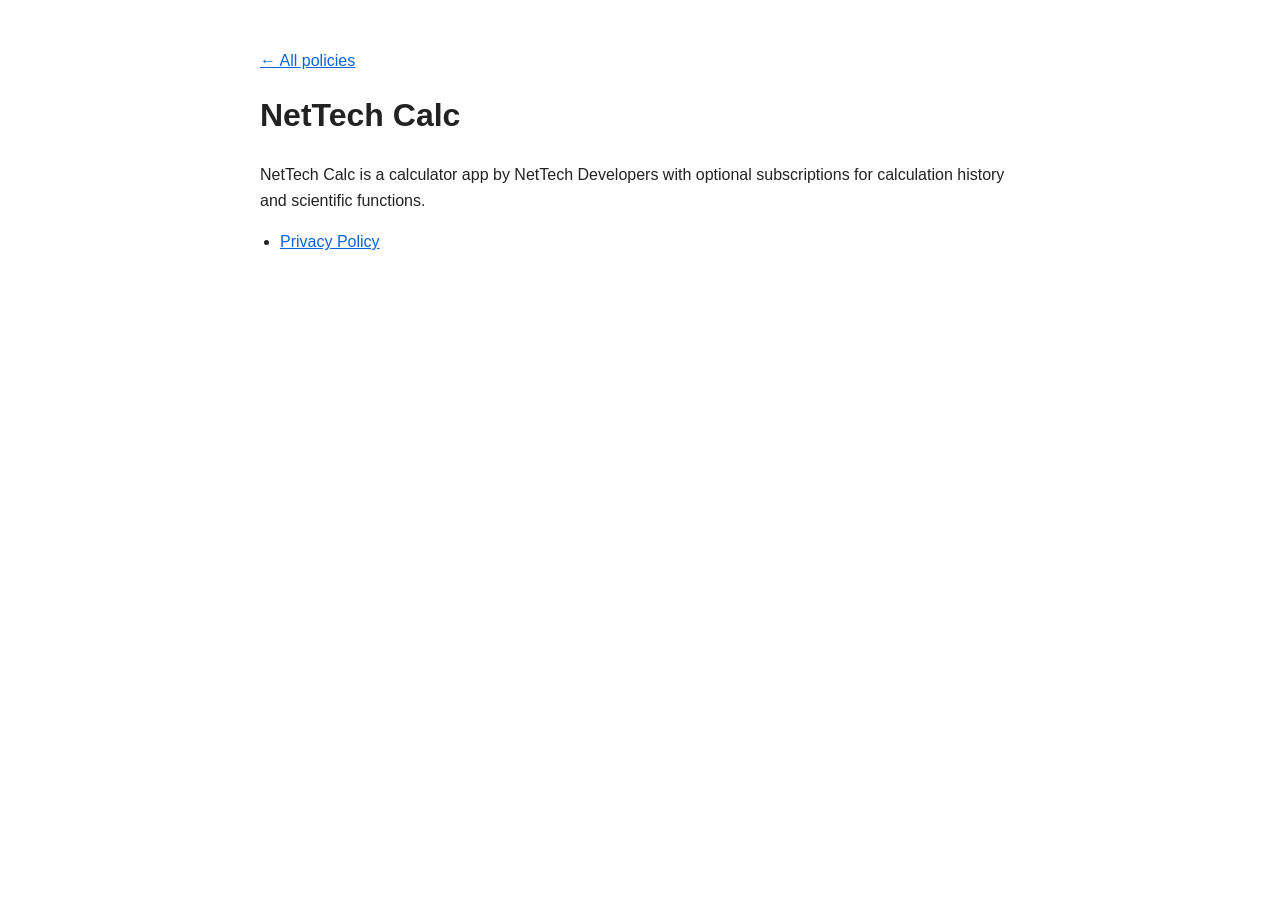
==== nettech-calc/index.html @ 29020306 "Add NetTech Calc privacy policy Co-Authored-By: Claude Opus 5.5 <noreply@anthropic.com>" ====
<!DOCTYPE html>
<html lang="en">
<head>
  <meta charset="UTF-8">
  <meta name="viewport" content="width=device-width, initial-scale=1.0">
  <title>NetTech Calc</title>
  <link rel="stylesheet" href="../style.css">
</head>
<body>
  <main>
    <p><a href="../">&larr; All policies</a></p>

    <h1>NetTech Calc</h1>
    <p>NetTech Calc is a calculator app by NetTech Developers with optional subscriptions for calculation history and scientific functions.</p>

    <ul class="list">
      <li><a href="privacy/">Privacy Policy</a></li>
    </ul>
  </main>
</body>
</html>
---- style.css ----
body {
  margin: 0;
  font-family: -apple-system, BlinkMacSystemFont, "Segoe UI", Roboto, sans-serif;
  line-height: 1.6;
  color: #222;
  background: #fff;
}

main {
  max-width: 760px;
  margin: 0 auto;
  padding: 32px 16px;
}

h1 { margin-top: 0; }
h2 { margin-top: 32px; }

a { color: #0b62d6; }

.list {
  padding-left: 20px;
}

.list li {
  margin: 8px 0;
}

.muted {
  color: #666;
  font-size: 0.9em;
}

footer {
  margin-top: 48px;
  padding-top: 16px;
  border-top: 1px solid #ddd;
}

@media (prefers-color-scheme: dark) {
  body { color: #ddd; background: #121212; }
  a { color: #6aa8ff; }
  .muted { color: #999; }
  footer { border-color: #333; }
}
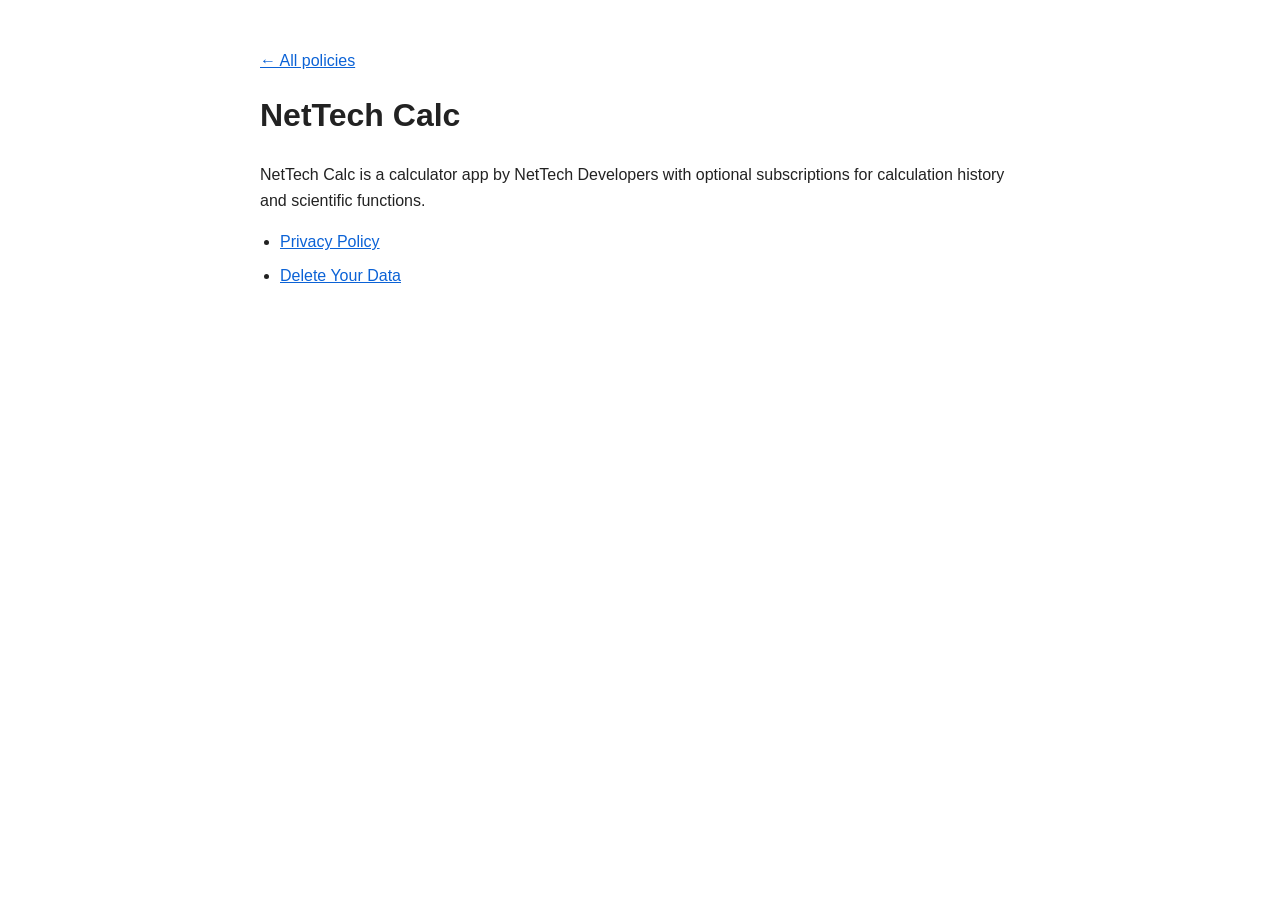
==== commit 5d0814c7: "NetTech Calc: data deletion page Co-Authored-By: Claude Opus 5.5 <noreply@anthropic.com>" ====
--- a/nettech-calc/index.html
+++ b/nettech-calc/index.html
@@ -15,6 +15,7 @@
 
     <ul class="list">
       <li><a href="privacy/">Privacy Policy</a></li>
+      <li><a href="delete-data/">Delete Your Data</a></li>
     </ul>
   </main>
 </body>
